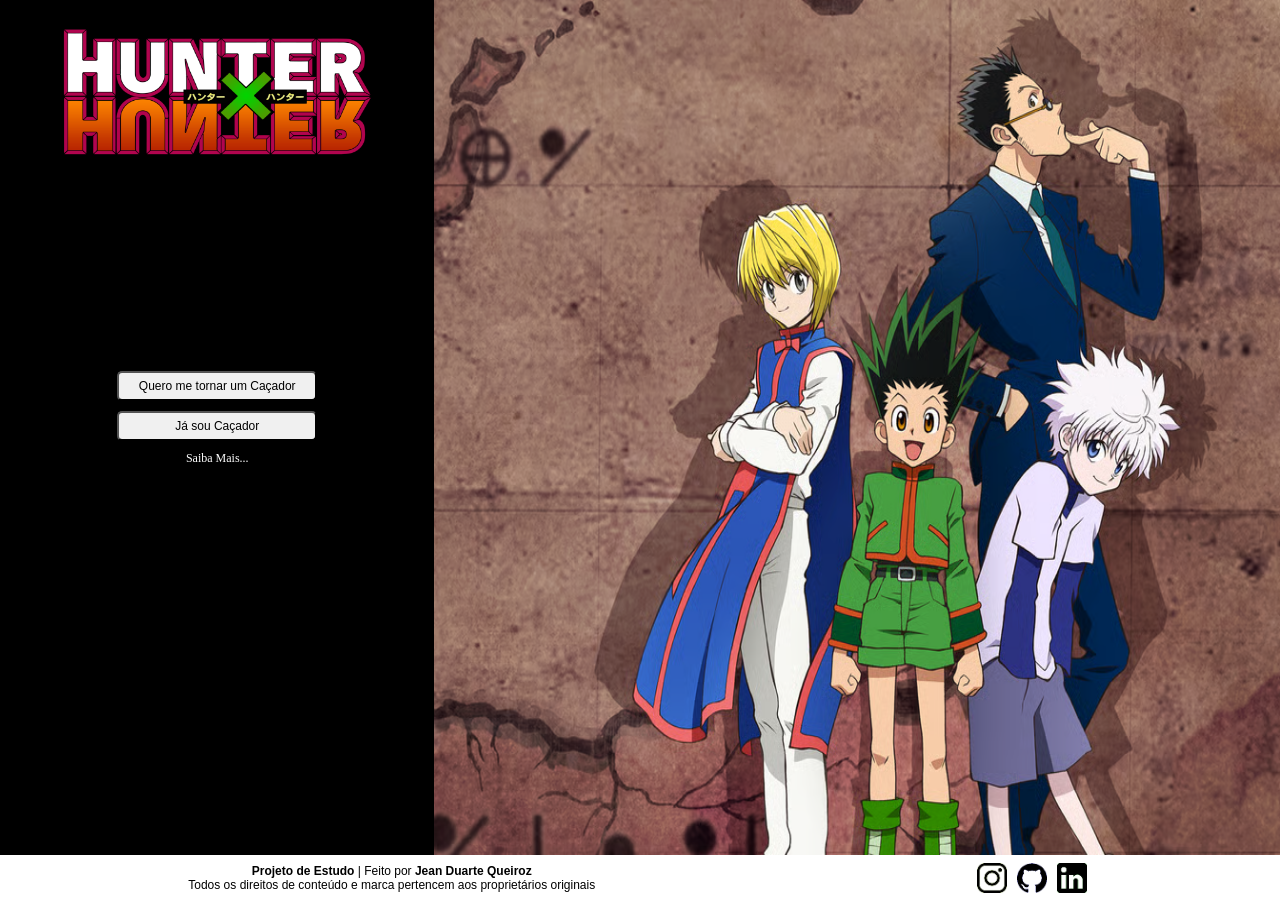
==== index.html @ dc5f25b1 "first commit" ====
<!DOCTYPE html>
<html lang="pt-br">
<head>
    <meta charset="UTF-8">
    <meta name="viewport" content="width=device-width, initial-scale=1.0">
    <title>Hunter X Site</title>
    <link rel="stylesheet" href="style.css">
    <link rel="Favicon" href="assets/logotipo.ico" type="image/x-icon">
</head>
<body>

    <div class="painel">
        <div class="left-painel">
           
            <div class="logotipo-container">
                <a href="https://hunterxhunter.fandom.com/wiki/Hunterpedia" title="Logotipo de Hunter x Hunter" target="_blank" rel="noopener noreferrer">
                    <img src="assets/logotipo.png" alt="Logotipo do Site" class="logo">
                </a>
           </div>

            <div class="options">

                <button class="option-button">Quero me tornar um Caçador</button>
                <button class="option-button">Já sou Caçador</button>
                <a href="#" title="Saiba mais sobre o Hunter's Web Site" class="link-saiba-mais"> Saiba Mais... </a>

            </div>

        </div>
        <div class="right-painel">
            <img src="assets/bg-hunter-medio.png" alt="Imagem de Fundo com os Personagens" class="bg-image" usemap="#bg-image-map">
        </div>
    </div>



    <footer>
        <p class="footer-text">
            <strong>Projeto de Estudo</strong> | Feito por <b>Jean Duarte Queiroz</b>
            <br>
            Todos os direitos de conteúdo e marca pertencem aos proprietários originais
        </p>


        <div class="social-icons">
        <a href="https://www.instagram.com/" title="Logotipo do Instagram" target="_blank" rel="noopener noreferrer">
            <img src="assets/iconinstagram.png" alt="Logotipo do Instagram" class="icon">
        </a>

        <a href="https://github.com/jeanduartequeiroz" title="Logotipo do GitHub" target="_blank" rel="noopener noreferrer">
            <img src="assets/icongithub.png" alt="Logotipo do GitHub" class="icon">
        </a>

        <a href="https://www.linkedin.com/in/jean-duarte-queiroz/" title="Logotipo do LinkedIn" target="_blank" rel="noopener noreferrer">
            <img src="assets/iconlinkedin.png" alt="Logotipo do LinkedIn" class="icon">
        </a>
        </div>

    </footer>
</body>
</html>
---- style.css ----
body{
    margin: 0;
    display: flex;
    flex-direction: column;
    width: 100%;
    height: 95vh;
}

/* -------- PAINEL -------- */

.painel{
    display: flex;
    flex-direction: row;
    width: 100%;
    height: 95vh;
}


/* -------- LEFT PAINEL -------- */
.left-painel{
    display: flex;
    flex-direction: column;
    align-items: center;
    width: 40%;
    height: 100%;
    background-color: black;
}

.logo{
    width: 320px;
    height: 135px;
}

.logotipo-container{
    display: flex;
    flex-direction: column;
    align-items: center;
    width: 100%;
    height: 40vh;
    margin:20px;
}


.options{
    display: flex;
    align-items: center;
    justify-content: start;
    flex-direction: column;
    height: 60vh;
}

.option-button{
    font-size: 12px;
    width: 200px;
    height: 30px;
    margin: 5px;
    background-color: #F0F0F0;
    border-radius: 5px;
    outline: none;
    cursor: pointer;
}

.link-saiba-mais{
    text-decoration: none;
    color: white;
    font-size: 12px;
}


/* -------- RIGHT PAINEL -------- */
.right-painel{
    display: flex;
    flex-direction: column;
    align-items: center;
    justify-content: center;
    height: 100%;
}

.bg-image{
    width: 100%;
    height: 100%;
    background-image: url("../images/bg.jpg");
}






/* -------- FOOTER  -------- */
footer{
    color: #F0F0F0;
    display: flex;
    flex-direction: row;
    justify-content: space-around;
    align-items: center;
    position: fixed;
    bottom: 0;
    margin: 0;
    width: 100%;
    height: 5vh;
}

/* -------- FOOTER - PARAGRAFO -------- */

.footer-text{
    color: black;
    text-align: center;
    font-family: Arial, Helvetica, sans-serif;
    font-size: 12px;
}


/* -------- FOOTER - ICONS  -------- */

.social-icons{
    display: flex;
    flex-direction: row;
    justify-content: space-around;
    align-content: space-around;
}

.icon{
    max-width: 30px;
    max-height: 30px;
}

a{
    display: flex;
    align-items: center;
    border: none;
    outline: none;
    margin: 5px;
}
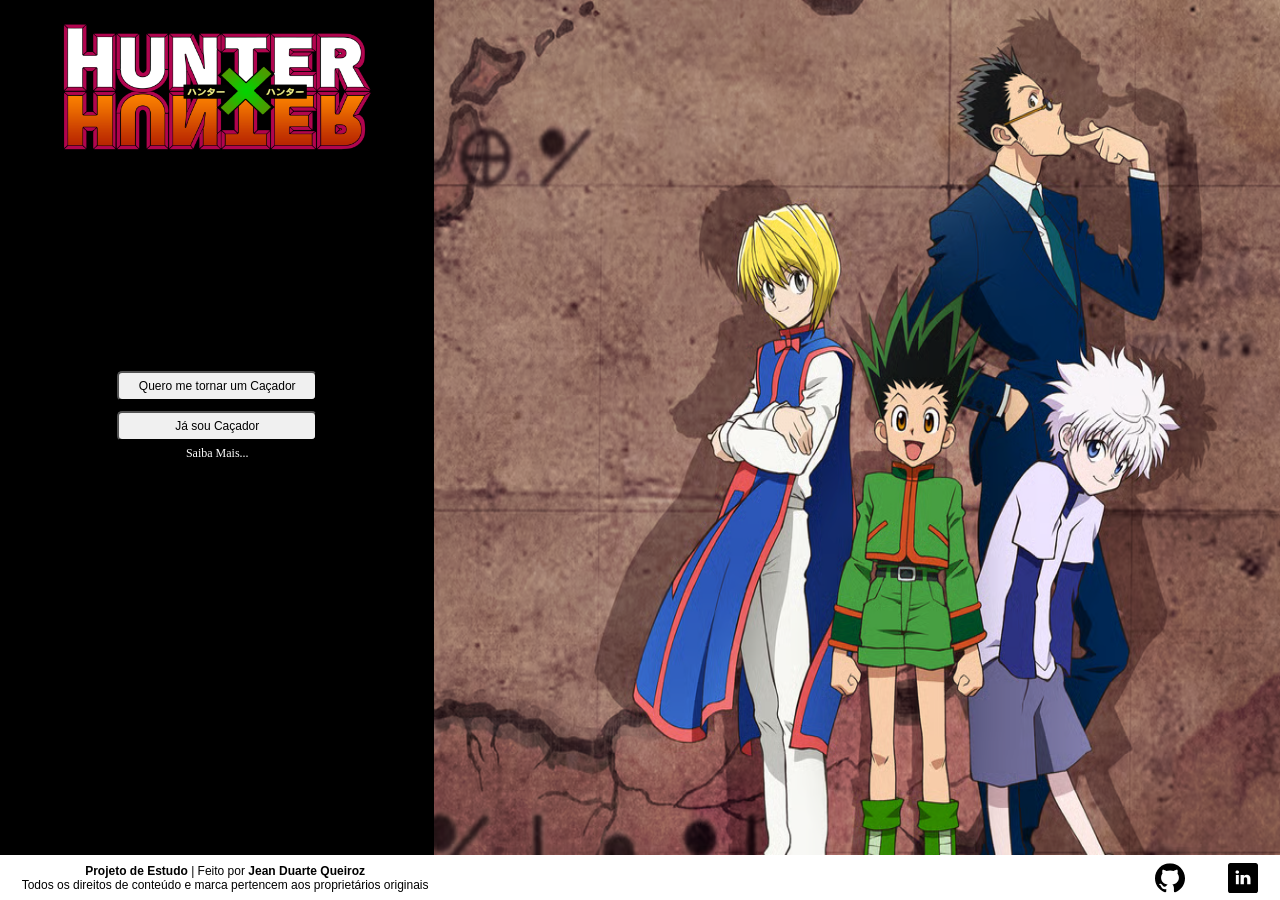
==== commit a4bca9df: "Removi o usemap e ajustei o footer" ====
--- a/index.html
+++ b/index.html
@@ -28,32 +28,34 @@
 
         </div>
         <div class="right-painel">
+             
             <img src="assets/bg-hunter-medio.png" alt="Imagem de Fundo com os Personagens" class="bg-image" usemap="#bg-image-map">
+
         </div>
     </div>
 
 
 
     <footer>
-        <p class="footer-text">
-            <strong>Projeto de Estudo</strong> | Feito por <b>Jean Duarte Queiroz</b>
-            <br>
-            Todos os direitos de conteúdo e marca pertencem aos proprietários originais
-        </p>
+        
+        <div class="text-container">
+            <p class="footer-text">
+                <strong>Projeto de Estudo</strong> | Feito por <b>Jean Duarte Queiroz</b>
+                <br>
+                Todos os direitos de conteúdo e marca pertencem aos proprietários originais
+            </p>
+        </div>
 
+        <div class="social-icons"></div>
 
-        <div class="social-icons">
-        <a href="https://www.instagram.com/" title="Logotipo do Instagram" target="_blank" rel="noopener noreferrer">
-            <img src="assets/iconinstagram.png" alt="Logotipo do Instagram" class="icon">
-        </a>
+            <a href="https://github.com/jeanduartequeiroz" title="Logotipo do GitHub" target="_blank" rel="noopener noreferrer">
+                <img src="assets/Github/githubicon-w.svg" alt="Logotipo do GitHub" class="icon">
+            </a>
 
-        <a href="https://github.com/jeanduartequeiroz" title="Logotipo do GitHub" target="_blank" rel="noopener noreferrer">
-            <img src="assets/icongithub.png" alt="Logotipo do GitHub" class="icon">
-        </a>
+            <a href="https://www.linkedin.com/in/jean-duarte-queiroz/" title="Logotipo do LinkedIn" target="_blank" rel="noopener noreferrer">
+                <img src="assets/Linkedin/linkedinicon-w.svg" alt="Logotipo do LinkedIn" class="icon">
+            </a>
 
-        <a href="https://www.linkedin.com/in/jean-duarte-queiroz/" title="Logotipo do LinkedIn" target="_blank" rel="noopener noreferrer">
-            <img src="assets/iconlinkedin.png" alt="Logotipo do LinkedIn" class="icon">
-        </a>
         </div>
 
     </footer>
--- a/style.css
+++ b/style.css
@@ -1,3 +1,8 @@
+* {
+  margin: 0;
+  padding: 0;
+  box-sizing: border-box;
+}
 
 body{
     margin: 0;
@@ -116,14 +121,12 @@
 
 .social-icons{
     display: flex;
-    flex-direction: row;
-    justify-content: space-around;
-    align-content: space-around;
+    width: 50%;
 }
 
 .icon{
-    max-width: 30px;
-    max-height: 30px;
+    width: 30px;
+    height: 30px;
 }
 
 a{
@@ -131,6 +134,5 @@
     align-items: center;
     border: none;
     outline: none;
-    margin: 5px;
 }
 
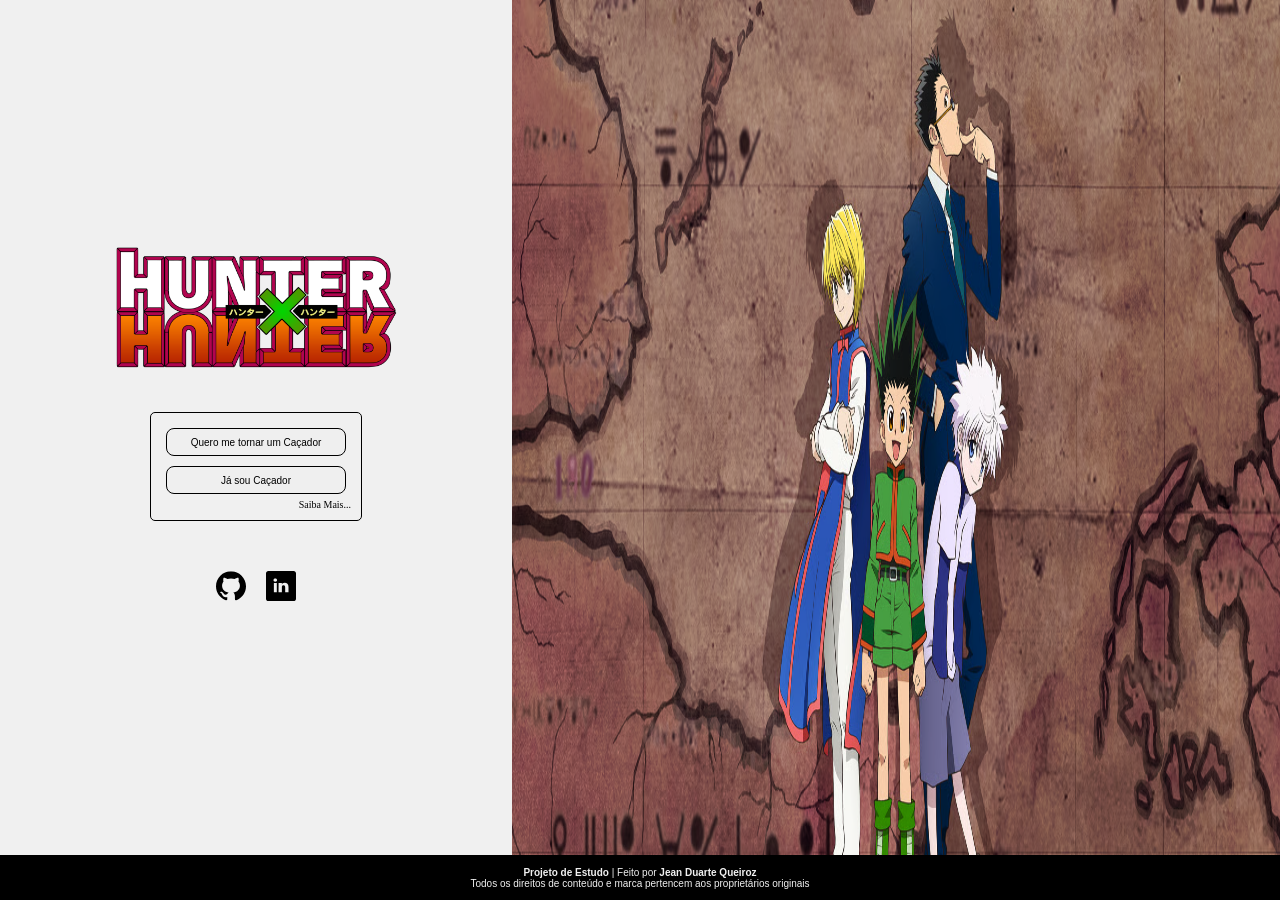
==== commit 2777873f: "Melhoria no visual da página" ====
--- a/index.html
+++ b/index.html
@@ -5,7 +5,7 @@
     <meta name="viewport" content="width=device-width, initial-scale=1.0">
     <title>Hunter X Site</title>
     <link rel="stylesheet" href="style.css">
-    <link rel="Favicon" href="assets/logotipo.ico" type="image/x-icon">
+    <link rel="Favicon" href="assets/logotipo.ico" type="image/x-social-icon">
 </head>
 <body>
 
@@ -14,7 +14,7 @@
            
             <div class="logotipo-container">
                 <a href="https://hunterxhunter.fandom.com/wiki/Hunterpedia" title="Logotipo de Hunter x Hunter" target="_blank" rel="noopener noreferrer">
-                    <img src="assets/logotipo.png" alt="Logotipo do Site" class="logo">
+                    <img src="assets/hunterxhunter/logotipo.png" alt="Logotipo do Site" class="logo">
                 </a>
            </div>
 
@@ -26,10 +26,22 @@
 
             </div>
 
+             <div class="social-icons">
+
+                <a href="https://github.com/jeanduartequeiroz" title="Logotipo do GitHub" target="_blank" rel="noopener noreferrer">
+                    <img src="assets/Github/githubicon-w.svg" alt="Logotipo do GitHub" class="social-img">
+                </a>
+
+                <a href="https://www.linkedin.com/in/jean-duarte-queiroz/" title="Logotipo do LinkedIn" target="_blank" rel="noopener noreferrer">
+                    <img src="assets/Linkedin/linkedinicon-w.svg" alt="Logotipo do LinkedIn" class="social-img">
+                </a>
+
+            </div>
+
         </div>
         <div class="right-painel">
              
-            <img src="assets/bg-hunter-medio.png" alt="Imagem de Fundo com os Personagens" class="bg-image" usemap="#bg-image-map">
+            <img src="assets/bg-hunter-grande.png" alt="Imagem de Fundo com os Personagens" class="bg-image">
 
         </div>
     </div>
@@ -46,18 +58,6 @@
             </p>
         </div>
 
-        <div class="social-icons"></div>
-
-            <a href="https://github.com/jeanduartequeiroz" title="Logotipo do GitHub" target="_blank" rel="noopener noreferrer">
-                <img src="assets/Github/githubicon-w.svg" alt="Logotipo do GitHub" class="icon">
-            </a>
-
-            <a href="https://www.linkedin.com/in/jean-duarte-queiroz/" title="Logotipo do LinkedIn" target="_blank" rel="noopener noreferrer">
-                <img src="assets/Linkedin/linkedinicon-w.svg" alt="Logotipo do LinkedIn" class="icon">
-            </a>
-
-        </div>
-
     </footer>
 </body>
 </html>
--- a/style.css
+++ b/style.css
@@ -26,15 +26,17 @@
 .left-painel{
     display: flex;
     flex-direction: column;
+    justify-content: center;
     align-items: center;
+    gap: 20px;
     width: 40%;
     height: 100%;
-    background-color: black;
+    background-color: #F0F0F0;
 }
 
 .logo{
-    width: 320px;
-    height: 135px;
+    width: 290px;
+    height: 128px;
 }
 
 .logotipo-container{
@@ -42,8 +44,8 @@
     flex-direction: column;
     align-items: center;
     width: 100%;
-    height: 40vh;
-    margin:20px;
+    padding: 10px;
+    margin: 5px;
 }
 
 
@@ -52,24 +54,54 @@
     align-items: center;
     justify-content: start;
     flex-direction: column;
-    height: 60vh;
+    background-color: transparent;
+    border-color: black;
+    border: 1px solid;
+    border-radius: 5px;
+    padding: 10px;
+    margin: 5px;
 }
 
 .option-button{
-    font-size: 12px;
-    width: 200px;
-    height: 30px;
+    font-size: 10px;
+    width: 180px;
+    height: 28px;
     margin: 5px;
-    background-color: #F0F0F0;
-    border-radius: 5px;
+    border: 1px solid;
+    border-radius: 8px;
     outline: none;
     cursor: pointer;
+
 }
 
 .link-saiba-mais{
+    align-self: flex-end;
     text-decoration: none;
-    color: white;
-    font-size: 12px;
+    color: black;
+    font-size: 10px;
+}
+
+.social-icons{
+    display: flex;
+    flex-direction: row;
+    justify-content: center;
+    align-items: center;
+    width: 50%;
+    padding: 10px;
+    margin: 5px;
+}
+
+.social-img{
+    width: 30px;
+    height: 30px;
+    margin: 10px;
+}
+
+a{
+    display: flex;
+    align-items: center;
+    border: none;
+    outline: none;
 }
 
 
@@ -80,12 +112,12 @@
     align-items: center;
     justify-content: center;
     height: 100%;
+    width: 60%;
 }
 
 .bg-image{
     width: 100%;
     height: 100%;
-    background-image: url("../images/bg.jpg");
 }
 
 
@@ -95,10 +127,10 @@
 
 /* -------- FOOTER  -------- */
 footer{
-    color: #F0F0F0;
+    background-color: black;
     display: flex;
     flex-direction: row;
-    justify-content: space-around;
+    justify-content: center;
     align-items: center;
     position: fixed;
     bottom: 0;
@@ -110,29 +142,8 @@
 /* -------- FOOTER - PARAGRAFO -------- */
 
 .footer-text{
-    color: black;
+    color: #F0F0F0;
     text-align: center;
     font-family: Arial, Helvetica, sans-serif;
-    font-size: 12px;
-}
-
-
-/* -------- FOOTER - ICONS  -------- */
-
-.social-icons{
-    display: flex;
-    width: 50%;
-}
-
-.icon{
-    width: 30px;
-    height: 30px;
-}
-
-a{
-    display: flex;
-    align-items: center;
-    border: none;
-    outline: none;
-}
-
+    font-size: 10px;
+}
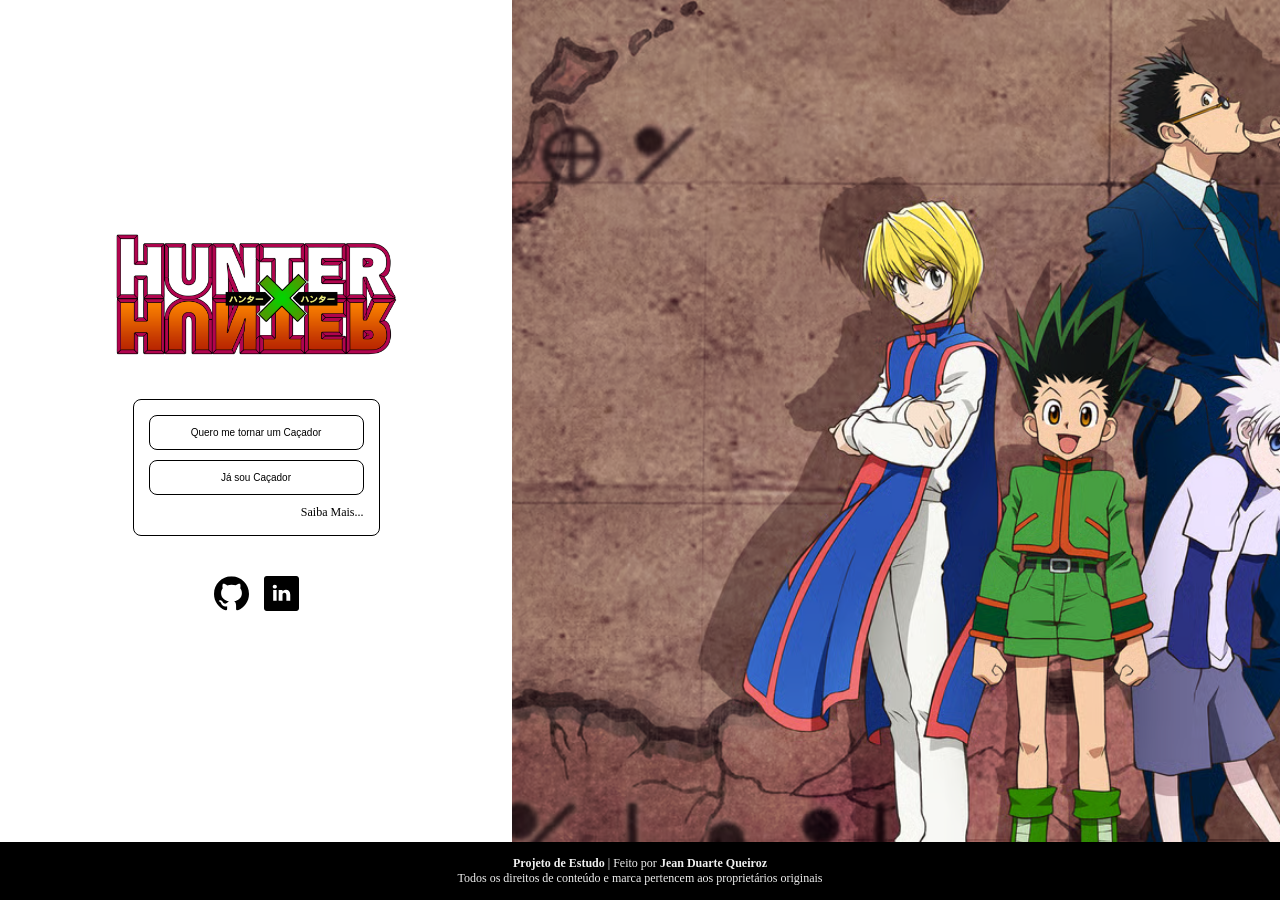
==== commit de71747c: "últimos ajustes visuais para ficar o mais semelhante possível ao figma, sem fugir muito do conhecime" ====
--- a/index.html
+++ b/index.html
@@ -29,11 +29,27 @@
              <div class="social-icons">
 
                 <a href="https://github.com/jeanduartequeiroz" title="Logotipo do GitHub" target="_blank" rel="noopener noreferrer">
-                    <img src="assets/Github/githubicon-w.svg" alt="Logotipo do GitHub" class="social-img">
+                    <svg width="35" height="35" viewBox="0 0 98 96" fill="none" xmlns="http://www.w3.org/2000/svg">
+                        <g clip-path="url(#clip0_730_27126)">
+                        <path d="M41.4395 69.3848C28.8066 67.8535 19.9062 58.7617 19.9062 46.9902C19.9062 42.2051 21.6289 37.0371 24.5 33.5918C23.2559 30.4336 23.4473 23.7344 24.8828 20.959C28.7109 20.4805 33.8789 22.4902 36.9414 25.2656C40.5781 24.1172 44.4062 23.543 49.0957 23.543C53.7852 23.543 57.6133 24.1172 61.0586 25.1699C64.0254 22.4902 69.2891 20.4805 73.1172 20.959C74.457 23.543 74.6484 30.2422 73.4043 33.4961C76.4668 37.1328 78.0937 42.0137 78.0937 46.9902C78.0937 58.7617 69.1934 67.6621 56.3691 69.2891C59.623 71.3945 61.8242 75.9883 61.8242 81.252L61.8242 91.2051C61.8242 94.0762 64.2168 95.7031 67.0879 94.5547C84.4102 87.9512 98 70.6289 98 49.1914C98 22.1074 75.9883 6.69539e-07 48.9043 4.309e-07C21.8203 1.92261e-07 -1.9479e-07 22.1074 -4.3343e-07 49.1914C-6.20631e-07 70.4375 13.4941 88.0469 31.6777 94.6504C34.2617 95.6074 36.75 93.8848 36.75 91.3008L36.75 83.6445C35.4102 84.2188 33.6875 84.6016 32.1562 84.6016C25.8398 84.6016 22.1074 81.1563 19.4277 74.7441C18.375 72.1602 17.2266 70.6289 15.0254 70.3418C13.877 70.2461 13.4941 69.7676 13.4941 69.1934C13.4941 68.0449 15.4082 67.1836 17.3223 67.1836C20.0977 67.1836 22.4902 68.9063 24.9785 72.4473C26.8926 75.2227 28.9023 76.4668 31.2949 76.4668C33.6875 76.4668 35.2187 75.6055 37.4199 73.4043C39.0469 71.7773 40.291 70.3418 41.4395 69.3848Z" fill="black"/>
+                        </g>
+                        <defs>
+                        <clipPath id="clip0_730_27126">
+                        <rect width="98" height="96" fill="white"/>
+                        </clipPath>
+                        </defs>
+                    </svg>
                 </a>
 
                 <a href="https://www.linkedin.com/in/jean-duarte-queiroz/" title="Logotipo do LinkedIn" target="_blank" rel="noopener noreferrer">
-                    <img src="assets/Linkedin/linkedinicon-w.svg" alt="Logotipo do LinkedIn" class="social-img">
+                    <!-- Uploaded to: SVG Repo, www.svgrepo.com, Generator: SVG Repo Mixer Tools -->
+                    <svg fill="#000000" height="35px" width="35px" version="1.1" id="Layer_1" xmlns="http://www.w3.org/2000/svg" xmlns:xlink="http://www.w3.org/1999/xlink" viewBox="-143 145 512 512" xml:space="preserve">
+                        <path d="M329,145h-432c-22.1,0-40,17.9-40,40v432c0,22.1,17.9,40,40,40h432c22.1,0,40-17.9,40-40V185C369,162.9,351.1,145,329,145z
+                        M41.4,508.1H-8.5V348.4h49.9V508.1z M15.1,328.4h-0.4c-18.1,0-29.8-12.2-29.8-27.7c0-15.8,12.1-27.7,30.5-27.7
+                        c18.4,0,29.7,11.9,30.1,27.7C45.6,316.1,33.9,328.4,15.1,328.4z M241,508.1h-56.6v-82.6c0-21.6-8.8-36.4-28.3-36.4
+                        c-14.9,0-23.2,10-27,19.6c-1.4,3.4-1.2,8.2-1.2,13.1v86.3H71.8c0,0,0.7-146.4,0-159.7h56.1v25.1c3.3-11,21.2-26.6,49.8-26.6
+                        c35.5,0,63.3,23,63.3,72.4V508.1z"/>
+                    </svg>
                 </a>
 
             </div>
@@ -41,8 +57,6 @@
         </div>
         <div class="right-painel">
              
-            <img src="assets/bg-hunter-grande.png" alt="Imagem de Fundo com os Personagens" class="bg-image">
-
         </div>
     </div>
 
--- a/style.css
+++ b/style.css
@@ -9,8 +9,16 @@
     display: flex;
     flex-direction: column;
     width: 100%;
-    height: 95vh;
+    height: 93.5vh;
 }
+
+:root{
+--cor-principal: #000;
+--cor-secundaria: #F0F0F0;
+}
+
+
+
 
 /* -------- PAINEL -------- */
 
@@ -31,7 +39,7 @@
     gap: 20px;
     width: 40%;
     height: 100%;
-    background-color: #F0F0F0;
+    background-color: (var(--cor-secundaria));
 }
 
 .logo{
@@ -54,31 +62,40 @@
     align-items: center;
     justify-content: start;
     flex-direction: column;
+
     background-color: transparent;
-    border-color: black;
-    border: 1px solid;
-    border-radius: 5px;
     padding: 10px;
     margin: 5px;
+
+    border-color: var(--cor-principal);
+    border: 1px solid;
+    border-radius: 8px;
 }
 
 .option-button{
     font-size: 10px;
-    width: 180px;
-    height: 28px;
+    width: 215px;
+    height: 35px;
     margin: 5px;
+    padding: 10px;
+    outline: none;
+    cursor: pointer;
+
+    border-color: var(--cor-principal);
     border: 1px solid;
     border-radius: 8px;
-    outline: none;
-    cursor: pointer;
+
+    background-color: transparent;
 
 }
 
 .link-saiba-mais{
     align-self: flex-end;
     text-decoration: none;
-    color: black;
-    font-size: 10px;
+    color: var(--cor-principal);
+    font-size: 12px;
+
+    margin: 5px;
 }
 
 .social-icons{
@@ -89,6 +106,7 @@
     width: 50%;
     padding: 10px;
     margin: 5px;
+    gap: 15px;
 }
 
 .social-img{
@@ -113,13 +131,10 @@
     justify-content: center;
     height: 100%;
     width: 60%;
+
+    background-image: url(assets/bg-hunter-medio.png);
+    background-size: cover;
 }
-
-.bg-image{
-    width: 100%;
-    height: 100%;
-}
-
 
 
 
@@ -127,7 +142,7 @@
 
 /* -------- FOOTER  -------- */
 footer{
-    background-color: black;
+    background-color: var(--cor-principal);
     display: flex;
     flex-direction: row;
     justify-content: center;
@@ -136,14 +151,14 @@
     bottom: 0;
     margin: 0;
     width: 100%;
-    height: 5vh;
+    height: 6.5vh;
 }
 
 /* -------- FOOTER - PARAGRAFO -------- */
 
 .footer-text{
-    color: #F0F0F0;
+    color: var(--cor-secundaria);
     text-align: center;
-    font-family: Arial, Helvetica, sans-serif;
-    font-size: 10px;
+    font-family: var(--fonte-padrao);
+    font-size: 12px;
 }
